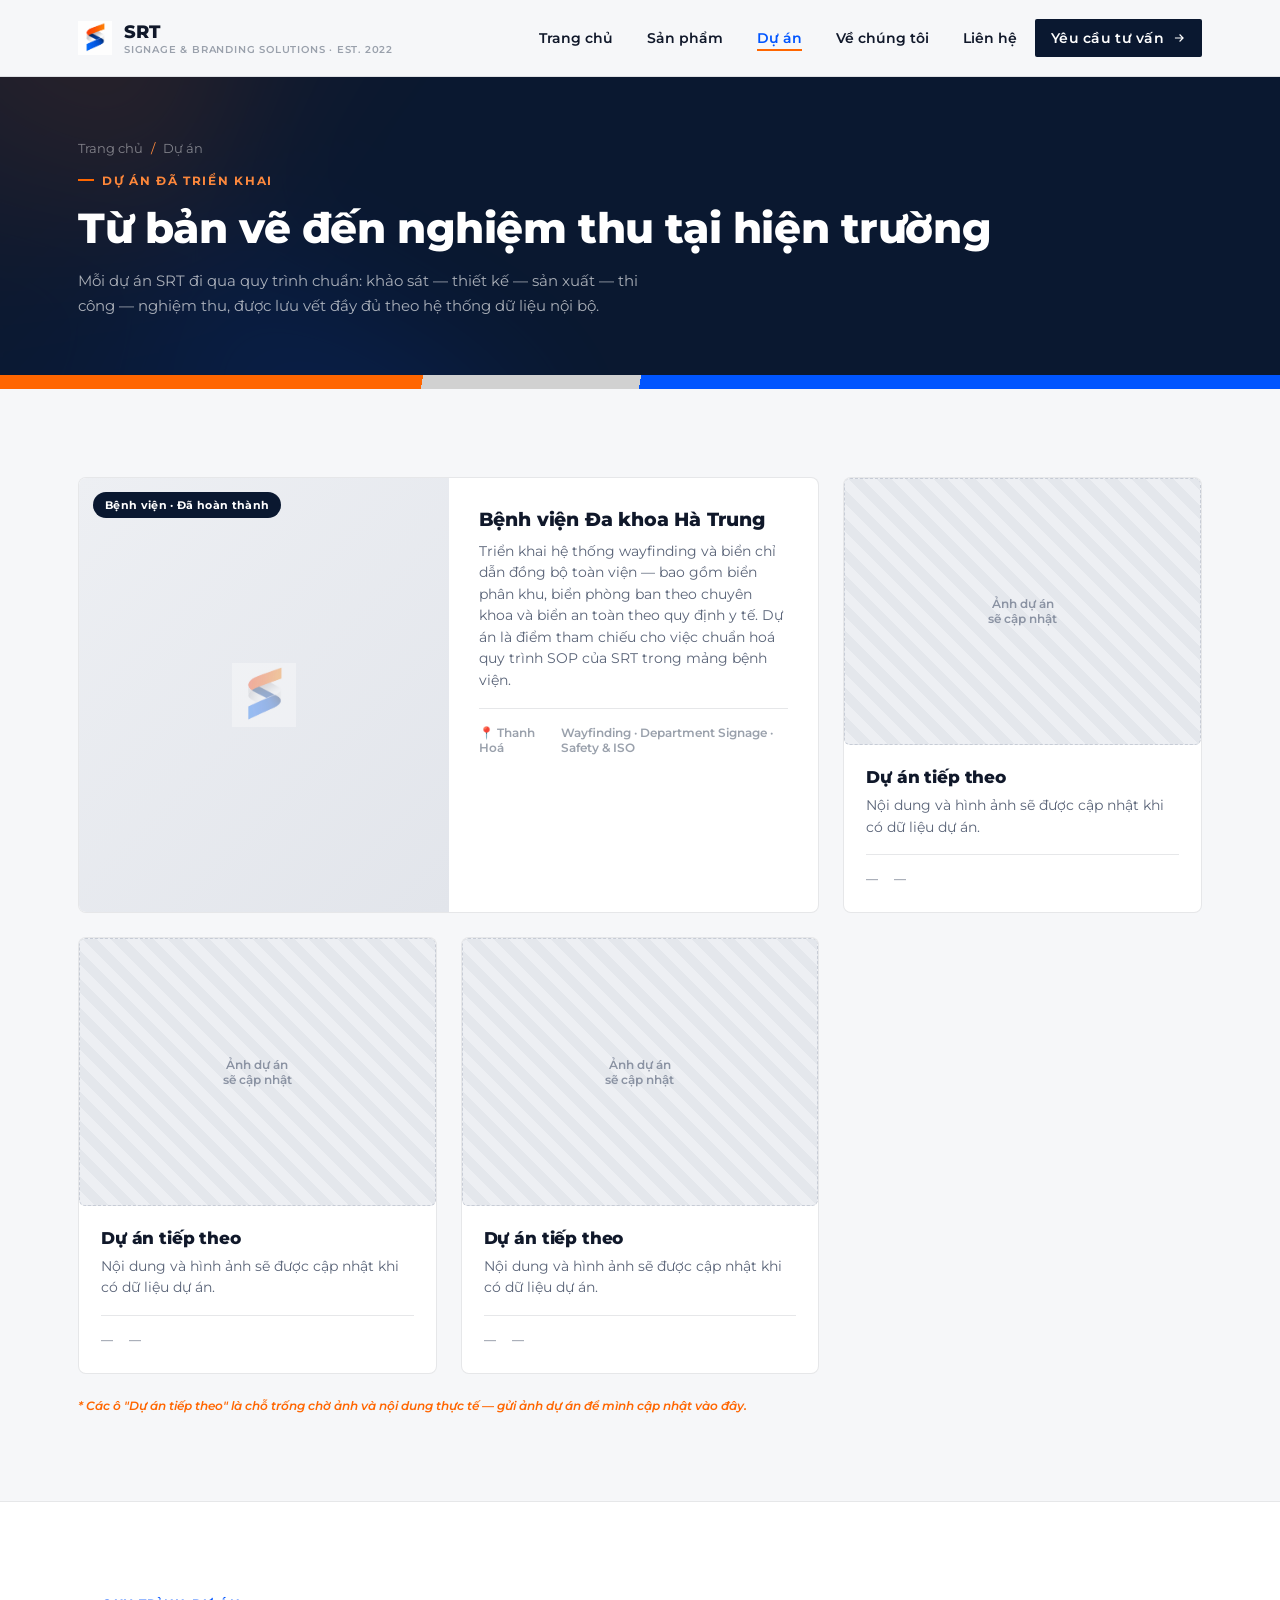
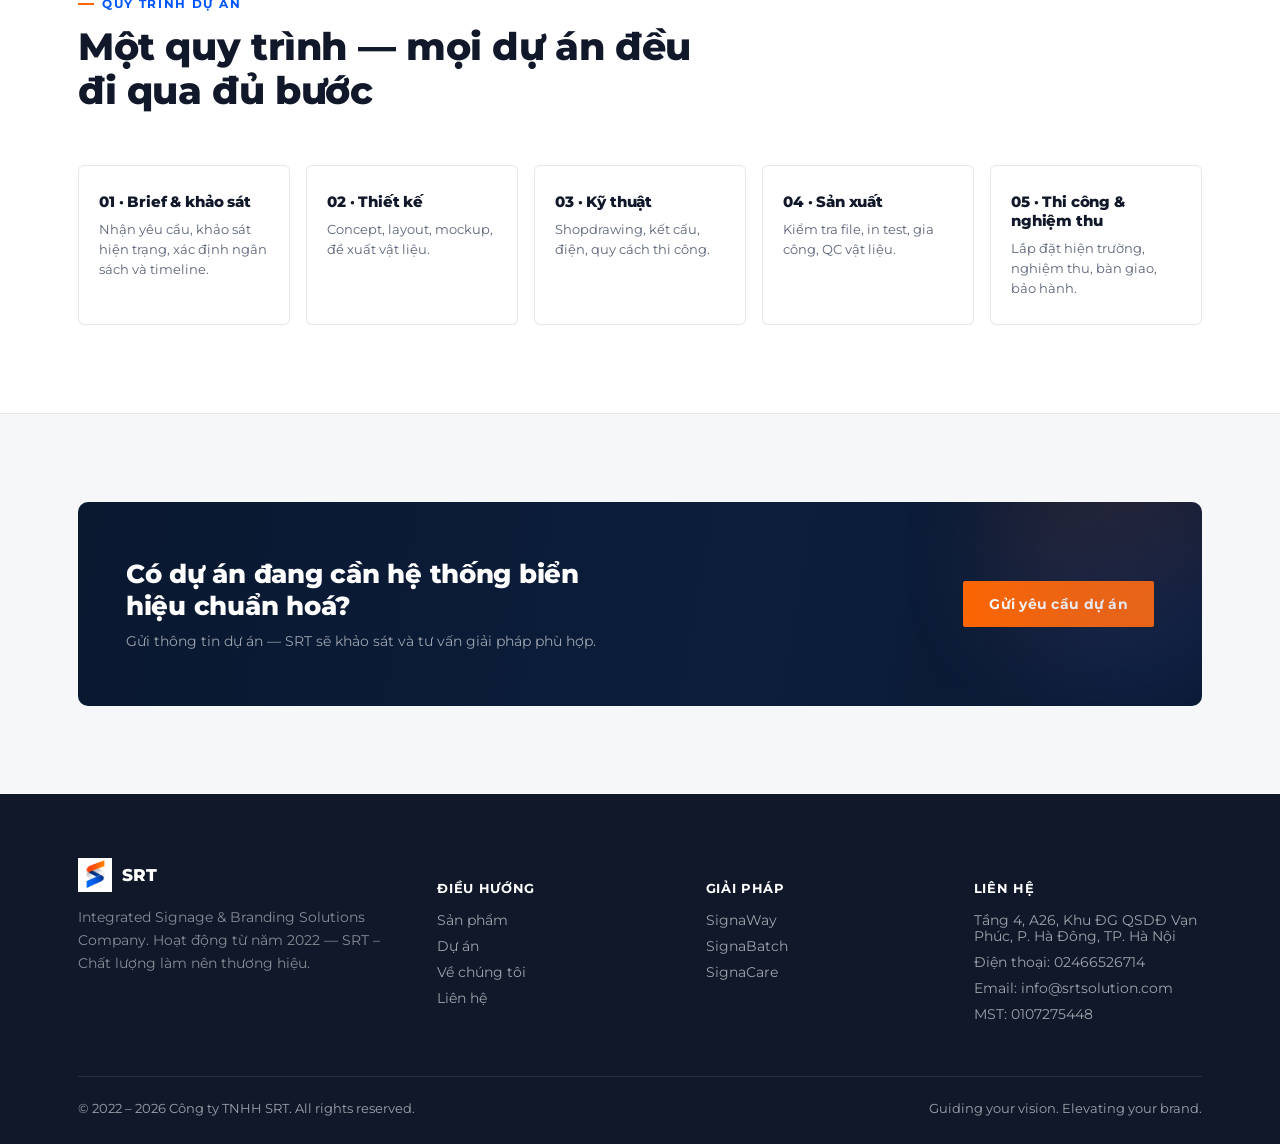
==== du-an.html @ f20e87cc "feat: Initial commit for SRT Website" ====
<!DOCTYPE html>
<html lang="vi">
<head>
<meta charset="UTF-8">
<meta name="viewport" content="width=device-width, initial-scale=1.0">
<title>Dự án — SRT</title>
<meta name="description" content="Các dự án hệ thống biển hiệu, wayfinding SRT đã triển khai cho bệnh viện và các khách hàng khác.">
<link rel="stylesheet" href="assets/style.css">
</head>
<body>

<header class="site-header">
  <div class="wrap nav">
    <a href="index.html" class="brand">
      <span class="ribbon-mark"><img src="images/logo.jpg" alt="SRT logo"></span>
      <span>SRT<small>Signage &amp; Branding Solutions · Est. 2022</small></span>
    </a>
    <nav class="nav-links">
      <a href="index.html">Trang chủ</a>
      <a href="san-pham.html">Sản phẩm</a>
      <a href="du-an.html">Dự án</a>
      <a href="ve-chung-toi.html">Về chúng tôi</a>
      <a href="lien-he.html">Liên hệ</a>
      <a href="lien-he.html" class="nav-cta">Yêu cầu tư vấn
        <svg viewBox="0 0 24 24" fill="none" stroke="currentColor" stroke-width="2"><path d="M5 12h14M13 6l6 6-6 6"/></svg>
      </a>
    </nav>
    <button class="burger" aria-label="Menu"><span></span><span></span><span></span></button>
  </div>
</header>

<section class="page-hero">
  <div class="wrap">
    <div class="crumb">Trang chủ <span>/</span> Dự án</div>
    <span class="eyebrow" style="color:var(--orange-2)">Dự án đã triển khai</span>
    <h1>Từ bản vẽ đến nghiệm thu tại hiện trường</h1>
    <p>Mỗi dự án SRT đi qua quy trình chuẩn: khảo sát — thiết kế — sản xuất — thi công — nghiệm thu, được lưu vết đầy đủ theo hệ thống dữ liệu nội bộ.</p>
  </div>
</section>
<div class="ribbon-divider"></div>

<section>
  <div class="wrap">
    <div class="card-grid reveal">

      <div class="proj-card" style="grid-column:span 2;display:grid;grid-template-columns:1fr 1fr;">
        <div class="proj-thumb" style="aspect-ratio:auto;">
          <span class="tag">Bệnh viện · Đã hoàn thành</span>
          <span class="ribbon-mark" style="width:64px;height:64px;"><img src="images/logo.jpg" alt=""></span>
        </div>
        <div class="proj-body" style="padding:30px 30px;">
          <h4 style="font-size:19px;">Bệnh viện Đa khoa Hà Trung</h4>
          <p style="margin-top:10px;">Triển khai hệ thống wayfinding và biển chỉ dẫn đồng bộ toàn viện — bao gồm biển phân khu, biển phòng ban theo chuyên khoa và biển an toàn theo quy định y tế. Dự án là điểm tham chiếu cho việc chuẩn hoá quy trình SOP của SRT trong mảng bệnh viện.</p>
          <div class="proj-meta">
            <span>📍 Thanh Hoá</span>
            <span>Wayfinding · Department Signage · Safety &amp; ISO</span>
          </div>
        </div>
      </div>

      <div class="proj-card">
        <div class="proj-thumb img-placeholder">Ảnh dự án<br>sẽ cập nhật</div>
        <div class="proj-body">
          <h4>Dự án tiếp theo</h4>
          <p>Nội dung và hình ảnh sẽ được cập nhật khi có dữ liệu dự án.</p>
          <div class="proj-meta"><span>—</span><span>—</span></div>
        </div>
      </div>
      <div class="proj-card">
        <div class="proj-thumb img-placeholder">Ảnh dự án<br>sẽ cập nhật</div>
        <div class="proj-body">
          <h4>Dự án tiếp theo</h4>
          <p>Nội dung và hình ảnh sẽ được cập nhật khi có dữ liệu dự án.</p>
          <div class="proj-meta"><span>—</span><span>—</span></div>
        </div>
      </div>
      <div class="proj-card">
        <div class="proj-thumb img-placeholder">Ảnh dự án<br>sẽ cập nhật</div>
        <div class="proj-body">
          <h4>Dự án tiếp theo</h4>
          <p>Nội dung và hình ảnh sẽ được cập nhật khi có dữ liệu dự án.</p>
          <div class="proj-meta"><span>—</span><span>—</span></div>
        </div>
      </div>

    </div>

    <p class="placeholder-note reveal" style="margin-top:24px;">* Các ô "Dự án tiếp theo" là chỗ trống chờ ảnh và nội dung thực tế — gửi ảnh dự án để mình cập nhật vào đây.</p>
  </div>
</section>

<section class="section-alt">
  <div class="wrap">
    <div class="section-head reveal">
      <span class="eyebrow">Quy trình dự án</span>
      <h2>Một quy trình — mọi dự án đều đi qua đủ bước</h2>
    </div>
    <div class="pillar-grid reveal" style="grid-template-columns:repeat(5,1fr);">
      <div class="pillar"><h4>01 · Brief &amp; khảo sát</h4><p>Nhận yêu cầu, khảo sát hiện trạng, xác định ngân sách và timeline.</p></div>
      <div class="pillar"><h4>02 · Thiết kế</h4><p>Concept, layout, mockup, đề xuất vật liệu.</p></div>
      <div class="pillar"><h4>03 · Kỹ thuật</h4><p>Shopdrawing, kết cấu, điện, quy cách thi công.</p></div>
      <div class="pillar"><h4>04 · Sản xuất</h4><p>Kiểm tra file, in test, gia công, QC vật liệu.</p></div>
      <div class="pillar"><h4>05 · Thi công &amp; nghiệm thu</h4><p>Lắp đặt hiện trường, nghiệm thu, bàn giao, bảo hành.</p></div>
    </div>
  </div>
</section>

<section>
  <div class="wrap">
    <div class="cta-banner reveal">
      <div>
        <h3>Có dự án đang cần hệ thống biển hiệu chuẩn hoá?</h3>
        <p>Gửi thông tin dự án — SRT sẽ khảo sát và tư vấn giải pháp phù hợp.</p>
      </div>
      <a href="lien-he.html" class="btn btn-primary">Gửi yêu cầu dự án</a>
    </div>
  </div>
</section>

<footer>
  <div class="wrap">
    <div class="foot-grid">
      <div>
        <div class="foot-brand"><span class="ribbon-mark"><img src="images/logo.jpg" alt=""></span> SRT</div>
        <p>Integrated Signage &amp; Branding Solutions Company. Hoạt động từ năm 2022 — SRT – Chất lượng làm nên thương hiệu.</p>
      </div>
      <div class="foot-col">
        <h5>Điều hướng</h5>
        <ul>
          <li><a href="san-pham.html">Sản phẩm</a></li>
          <li><a href="du-an.html">Dự án</a></li>
          <li><a href="ve-chung-toi.html">Về chúng tôi</a></li>
          <li><a href="lien-he.html">Liên hệ</a></li>
        </ul>
      </div>
      <div class="foot-col">
        <h5>Giải pháp</h5>
        <ul>
          <li><a href="san-pham.html#signaway">SignaWay</a></li>
          <li><a href="san-pham.html#signabatch">SignaBatch</a></li>
          <li><a href="san-pham.html#signacare">SignaCare</a></li>
        </ul>
      </div>
      <div class="foot-col">
        <h5>Liên hệ</h5>
        <ul>
          <li>Tầng 4, A26, Khu ĐG QSDĐ Vạn Phúc, P. Hà Đông, TP. Hà Nội</li>
          <li>Điện thoại: <a href="tel:02466526714">02466526714</a></li>
          <li>Email: <a href="mailto:info@srtsolution.com">info@srtsolution.com</a></li>
          <li>MST: 0107275448</li>
        </ul>
      </div>
    </div>
    <div class="foot-bottom">
      <span>© 2022 – 2026 Công ty TNHH SRT. All rights reserved.</span>
      <span>Guiding your vision. Elevating your brand.</span>
    </div>
  </div>
</footer>

<script src="assets/script.js"></script>
</body>
</html>
---- assets/style.css ----
/* ============================================================
   SRT — Integrated Signage & Branding Solutions
   Design tokens grounded in the SRT brand guideline:
   Orange #FF6600 / Blue #0055FF / Silver Gray #D1D1D1
   Typeface: Montserrat (per brand guideline)
   Signature motif: the folded "S" ribbon — rendered as an
   angled tri-tone divider used throughout as a wayfinding cue.
   ============================================================ */

@import url('https://fonts.googleapis.com/css2?family=Montserrat:wght@400;500;600;700;800;900&display=swap');

:root{
  --navy: #0A1830;
  --navy-2: #0F2140;
  --ink: #10182A;
  --paper: #F6F7F9;
  --paper-2: #EDEFF3;
  --white: #FFFFFF;
  --orange: #FF6600;
  --orange-2: #FF8A3D;
  --blue: #0055FF;
  --blue-2: #2E74FF;
  --silver: #D1D1D1;
  --silver-2: #9AA1AC;
  --line: rgba(16,24,42,0.10);
  --line-dark: rgba(255,255,255,0.14);

  --font: 'Montserrat', -apple-system, sans-serif;

  --container: 1180px;
  --radius: 4px;
  --ease: cubic-bezier(.22,.61,.36,1);
}

*{box-sizing:border-box;}
html{scroll-behavior:smooth;}
body{
  margin:0;
  font-family:var(--font);
  color:var(--ink);
  background:var(--paper);
  -webkit-font-smoothing:antialiased;
  overflow-x:hidden;
}
img{max-width:100%;display:block;}
a{color:inherit;text-decoration:none;}
ul{margin:0;padding:0;list-style:none;}
h1,h2,h3,h4{margin:0;font-weight:800;letter-spacing:-0.01em;}
p{margin:0;}
button{font-family:var(--font);cursor:pointer;}
:focus-visible{outline:2px solid var(--orange);outline-offset:3px;}

.wrap{max-width:var(--container);margin:0 auto;padding:0 28px;}
.eyebrow{
  display:inline-flex;align-items:center;gap:8px;
  font-size:12px;font-weight:700;letter-spacing:0.14em;text-transform:uppercase;
  color:var(--blue);
}
.eyebrow::before{content:"";width:16px;height:2px;background:var(--orange);display:inline-block;}

/* ---------------- Ribbon signature ---------------- */
.ribbon-divider{
  height:14px;
  width:100%;
  background:
    linear-gradient(100deg,
      var(--orange) 0 33%,
      var(--silver) 33% 50%,
      var(--blue) 50% 100%);
}
.ribbon-mark{
  display:inline-block;width:34px;height:34px;position:relative;flex:none;
}
.ribbon-mark img{width:100%;height:100%;object-fit:contain;}

/* ---------------- Header / Nav ---------------- */
.site-header{
  position:sticky;top:0;z-index:100;
  background:rgba(246,247,249,0.92);
  backdrop-filter:blur(10px);
  border-bottom:1px solid var(--line);
}
.nav{
  display:flex;align-items:center;justify-content:space-between;
  height:76px;
}
.brand{display:flex;align-items:center;gap:12px;font-weight:800;font-size:18px;}
.brand small{display:block;font-weight:600;font-size:10px;letter-spacing:.08em;color:var(--silver-2);text-transform:uppercase;}
.nav-links{display:flex;align-items:center;gap:2px;}
.nav-links a{
  padding:10px 16px;font-size:14px;font-weight:600;color:var(--ink);
  position:relative;
}
.nav-links a::after{
  content:"";position:absolute;left:16px;right:16px;bottom:6px;height:2px;
  background:var(--orange);transform:scaleX(0);transform-origin:left;transition:transform .25s var(--ease);
}
.nav-links a:hover::after,.nav-links a.active::after{transform:scaleX(1);}
.nav-links a.active{color:var(--blue);}
.nav-cta{
  padding:11px 20px;background:var(--navy);color:var(--white)!important;
  border-radius:2px;font-size:13px;font-weight:700;letter-spacing:.02em;
  display:flex;align-items:center;gap:8px;transition:background .2s;
}
.nav-cta:hover{background:var(--blue);}
.nav-cta svg{width:14px;height:14px;}
.burger{display:none;background:none;border:0;padding:8px;}
.burger span{display:block;width:22px;height:2px;background:var(--ink);margin:5px 0;transition:.25s;}

@media (max-width:900px){
  .nav-links{
    position:fixed;inset:76px 0 0 0;background:var(--paper);
    flex-direction:column;align-items:stretch;padding:12px 24px;
    transform:translateY(-8px);opacity:0;pointer-events:none;transition:.25s var(--ease);
    border-top:1px solid var(--line);
  }
  .nav-links.open{transform:translateY(0);opacity:1;pointer-events:auto;}
  .nav-links a{padding:16px 4px;border-bottom:1px solid var(--line);font-size:16px;}
  .nav-cta{margin-top:10px;justify-content:center;}
  .burger{display:block;}
}

/* ---------------- Hero ---------------- */
.hero{
  position:relative;background:var(--navy);color:var(--white);
  padding:88px 0 96px;overflow:hidden;
}
.hero::before{
  content:"";position:absolute;top:-30%;right:-10%;width:60%;height:160%;
  background:conic-gradient(from 210deg at 50% 50%, var(--orange), transparent 30%, var(--blue) 55%, transparent 75%);
  opacity:.18;filter:blur(60px);
}
.hero-grid{display:grid;grid-template-columns:1.15fr .85fr;gap:56px;align-items:center;position:relative;}
.hero h1{font-size:clamp(32px,4.2vw,54px);line-height:1.08;margin:18px 0 22px;}
.hero h1 em{font-style:normal;color:var(--orange-2);}
.hero p.lead{font-size:17px;line-height:1.7;color:rgba(255,255,255,.72);max-width:520px;margin-bottom:32px;}
.btn-row{display:flex;gap:14px;flex-wrap:wrap;}
.btn{
  padding:14px 26px;border-radius:2px;font-size:14px;font-weight:700;letter-spacing:.02em;
  display:inline-flex;align-items:center;gap:10px;transition:transform .2s var(--ease),background .2s;
}
.btn-primary{background:var(--orange);color:var(--white);}
.btn-primary:hover{background:var(--orange-2);transform:translateY(-2px);}
.btn-outline{border:1.5px solid rgba(255,255,255,.35);color:var(--white);}
.btn-outline:hover{border-color:var(--white);transform:translateY(-2px);}
.btn-dark{background:var(--navy);color:var(--white);}
.btn-dark:hover{background:var(--blue);}

.hero-panel{
  position:relative;aspect-ratio:4/5;border-radius:6px;overflow:hidden;
  background:linear-gradient(155deg,var(--navy-2),#050c1a);
  border:1px solid rgba(255,255,255,.1);
  display:flex;align-items:center;justify-content:center;
}
.hero-panel .ribbon-mark{width:110px;height:110px;}
.hero-panel .plate{
  position:absolute;background:rgba(255,255,255,.06);border:1px solid rgba(255,255,255,.12);
  border-radius:3px;padding:8px 12px;font-size:11px;font-weight:600;color:rgba(255,255,255,.75);
  display:flex;align-items:center;gap:6px;backdrop-filter:blur(4px);
}
.plate .dot{width:6px;height:6px;border-radius:50%;flex:none;}
.plate-1{top:14%;left:10%;} .plate-1 .dot{background:var(--orange);}
.plate-2{top:38%;right:8%;} .plate-2 .dot{background:var(--blue);}
.plate-3{bottom:16%;left:14%;} .plate-3 .dot{background:var(--silver);}

.hero-stats{display:flex;gap:0;margin-top:52px;border-top:1px solid rgba(255,255,255,.14);padding-top:26px;position:relative;}
.hero-stats div{flex:1;padding-right:24px;}
.hero-stats b{display:block;font-size:26px;font-weight:800;}
.hero-stats span{font-size:12.5px;color:rgba(255,255,255,.55);}

/* ---------------- Sections generic ---------------- */
section{padding:88px 0;}
.section-head{max-width:640px;margin-bottom:52px;}
.section-head h2{font-size:clamp(26px,3vw,38px);margin-top:14px;line-height:1.15;}
.section-head p{margin-top:16px;color:#4A5468;font-size:15.5px;line-height:1.7;}
.section-alt{background:var(--white);border-top:1px solid var(--line);border-bottom:1px solid var(--line);}
.section-dark{background:var(--navy);color:var(--white);}
.section-dark .section-head p{color:rgba(255,255,255,.65);}

/* ---------------- Layer / value model cards ---------------- */
.layer-grid{display:grid;grid-template-columns:repeat(3,1fr);gap:1px;background:var(--line);border:1px solid var(--line);border-radius:6px;overflow:hidden;}
.layer-card{background:var(--white);padding:36px 30px;position:relative;}
.layer-card .num{font-size:12px;font-weight:800;color:var(--silver-2);letter-spacing:.1em;}
.layer-card h3{font-size:19px;margin:14px 0 12px;}
.layer-card ul li{font-size:14px;color:#4A5468;padding:5px 0;padding-left:16px;position:relative;}
.layer-card ul li::before{content:"";position:absolute;left:0;top:11px;width:6px;height:2px;background:var(--orange);}
.layer-card:nth-child(1){border-top:3px solid var(--orange);}
.layer-card:nth-child(2){border-top:3px solid var(--silver);}
.layer-card:nth-child(3){border-top:3px solid var(--blue);}

/* ---------------- Pillar / service grid ---------------- */
.pillar-grid{display:grid;grid-template-columns:repeat(5,1fr);gap:16px;}
.pillar{
  background:var(--white);border:1px solid var(--line);border-radius:6px;padding:26px 20px;
  transition:transform .25s var(--ease),box-shadow .25s var(--ease);
}
.pillar:hover{transform:translateY(-4px);box-shadow:0 16px 32px rgba(10,24,48,.08);}
.pillar .icon{width:38px;height:38px;margin-bottom:16px;}
.pillar h4{font-size:15px;margin-bottom:8px;}
.pillar p{font-size:13px;color:#5A6478;line-height:1.55;}

/* ---------------- Values strip ---------------- */
.values-strip{display:flex;flex-wrap:wrap;gap:12px;}
.value-tag{
  padding:12px 20px;border:1px solid var(--line-dark);border-radius:30px;font-size:13.5px;font-weight:600;
  display:flex;align-items:center;gap:9px;color:rgba(255,255,255,.85);
}
.value-tag .dot{width:7px;height:7px;border-radius:50%;}

/* ---------------- Cards / projects ---------------- */
.card-grid{display:grid;grid-template-columns:repeat(3,1fr);gap:24px;}
.proj-card{background:var(--white);border:1px solid var(--line);border-radius:8px;overflow:hidden;}
.proj-thumb{
  aspect-ratio:4/3;background:linear-gradient(135deg,var(--paper-2),#E2E5EB);
  display:flex;align-items:center;justify-content:center;position:relative;
}
.proj-thumb .ribbon-mark{width:52px;height:52px;opacity:.35;}
.proj-thumb span.tag{
  position:absolute;top:14px;left:14px;background:var(--navy);color:#fff;
  font-size:11px;font-weight:700;padding:6px 12px;border-radius:20px;letter-spacing:.03em;
}
.proj-body{padding:22px 22px 26px;}
.proj-body h4{font-size:16.5px;margin-bottom:8px;}
.proj-body p{font-size:13.5px;color:#5A6478;line-height:1.6;}
.proj-meta{display:flex;gap:16px;margin-top:16px;padding-top:16px;border-top:1px solid var(--line);font-size:12px;color:var(--silver-2);font-weight:600;}

.img-placeholder{
  background:repeating-linear-gradient(45deg, var(--paper-2), var(--paper-2) 10px, #E4E7EC 10px, #E4E7EC 20px);
  display:flex;align-items:center;justify-content:center;color:#8B93A3;font-size:12px;font-weight:600;text-align:center;
  border:1px dashed #C7CCD6;border-radius:6px;
}

/* ---------------- CTA banner ---------------- */
.cta-banner{
  background:linear-gradient(100deg,var(--navy) 0%, #0C1E3C 60%, #0A1830 100%);
  color:var(--white);border-radius:10px;padding:56px 48px;position:relative;overflow:hidden;
  display:flex;align-items:center;justify-content:space-between;gap:32px;flex-wrap:wrap;
}
.cta-banner::after{
  content:"";position:absolute;right:-6%;top:-40%;width:280px;height:280px;
  background:linear-gradient(160deg,var(--orange),var(--blue));opacity:.16;filter:blur(50px);border-radius:50%;
}
.cta-banner h3{font-size:26px;max-width:460px;position:relative;}
.cta-banner p{color:rgba(255,255,255,.6);margin-top:10px;font-size:14px;position:relative;}

/* ---------------- Footer ---------------- */
footer{background:var(--ink);color:rgba(255,255,255,.6);padding:64px 0 28px;}
.foot-grid{display:grid;grid-template-columns:1.4fr 1fr 1fr 1fr;gap:40px;padding-bottom:44px;border-bottom:1px solid rgba(255,255,255,.1);}
.foot-brand{display:flex;align-items:center;gap:10px;color:#fff;font-weight:800;font-size:17px;margin-bottom:14px;}
.foot-grid p{font-size:13.5px;line-height:1.7;color:rgba(255,255,255,.5);}
.foot-col h5{color:#fff;font-size:13px;font-weight:700;letter-spacing:.05em;text-transform:uppercase;margin-bottom:16px;}
.foot-col li{margin-bottom:10px;font-size:13.5px;}
.foot-col a:hover{color:var(--orange-2);}
.foot-bottom{display:flex;justify-content:space-between;padding-top:24px;font-size:12.5px;flex-wrap:wrap;gap:10px;}

/* ---------------- Breadcrumb / page hero (inner pages) ---------------- */
.page-hero{background:var(--navy);color:#fff;padding:64px 0 56px;position:relative;overflow:hidden;}
.page-hero::before{
  content:"";position:absolute;top:-50%;left:-10%;width:50%;height:200%;
  background:conic-gradient(from 120deg, var(--blue), transparent 35%, var(--orange) 60%, transparent 80%);
  opacity:.14;filter:blur(70px);
}
.page-hero h1{font-size:clamp(28px,3.6vw,42px);margin-top:14px;position:relative;}
.page-hero p{color:rgba(255,255,255,.65);margin-top:14px;max-width:560px;font-size:15px;line-height:1.7;position:relative;}
.crumb{font-size:12.5px;color:rgba(255,255,255,.45);display:flex;gap:8px;position:relative;margin-bottom:10px;}
.crumb span{color:var(--orange-2);}

/* ---------------- Forms ---------------- */
.field{margin-bottom:18px;}
.field label{display:block;font-size:13px;font-weight:700;margin-bottom:8px;}
.field input,.field textarea,.field select{
  width:100%;padding:13px 14px;border:1.5px solid var(--line);border-radius:4px;
  font-family:var(--font);font-size:14px;background:var(--white);transition:border-color .2s;
}
.field input:focus,.field textarea:focus,.field select:focus{border-color:var(--blue);outline:none;}
.field-row{display:grid;grid-template-columns:1fr 1fr;gap:16px;}

.contact-info-list{display:flex;flex-direction:column;gap:22px;}
.contact-info-item{display:flex;gap:16px;align-items:flex-start;}
.contact-info-item .icon-wrap{
  width:42px;height:42px;border-radius:8px;background:var(--paper-2);display:flex;align-items:center;justify-content:center;flex:none;
}
.contact-info-item h5{font-size:13px;text-transform:uppercase;letter-spacing:.04em;color:var(--silver-2);margin-bottom:4px;}
.contact-info-item p{font-size:15px;font-weight:600;}
.placeholder-note{font-size:12px;color:var(--orange);font-weight:600;font-style:italic;}

/* ---------------- Utilities ---------------- */
.mt-lg{margin-top:64px;}
.text-center{text-align:center;margin-left:auto;margin-right:auto;}
.reveal{opacity:0;transform:translateY(18px);transition:opacity .6s var(--ease),transform .6s var(--ease);}
.reveal.in{opacity:1;transform:none;}

@media (max-width:980px){
  .hero-grid{grid-template-columns:1fr;}
  .hero-panel{max-width:420px;}
  .layer-grid{grid-template-columns:1fr;}
  .pillar-grid{grid-template-columns:repeat(2,1fr);}
  .card-grid{grid-template-columns:1fr 1fr;}
  .foot-grid{grid-template-columns:1fr 1fr;}
  .field-row{grid-template-columns:1fr;}
}
@media (max-width:600px){
  section{padding:64px 0;}
  .pillar-grid{grid-template-columns:1fr;}
  .card-grid{grid-template-columns:1fr;}
  .foot-grid{grid-template-columns:1fr;}
  .cta-banner{padding:36px 26px;}
  .hero-stats{flex-wrap:wrap;gap:20px;}
  .hero-stats div{flex:1 1 40%;}
}
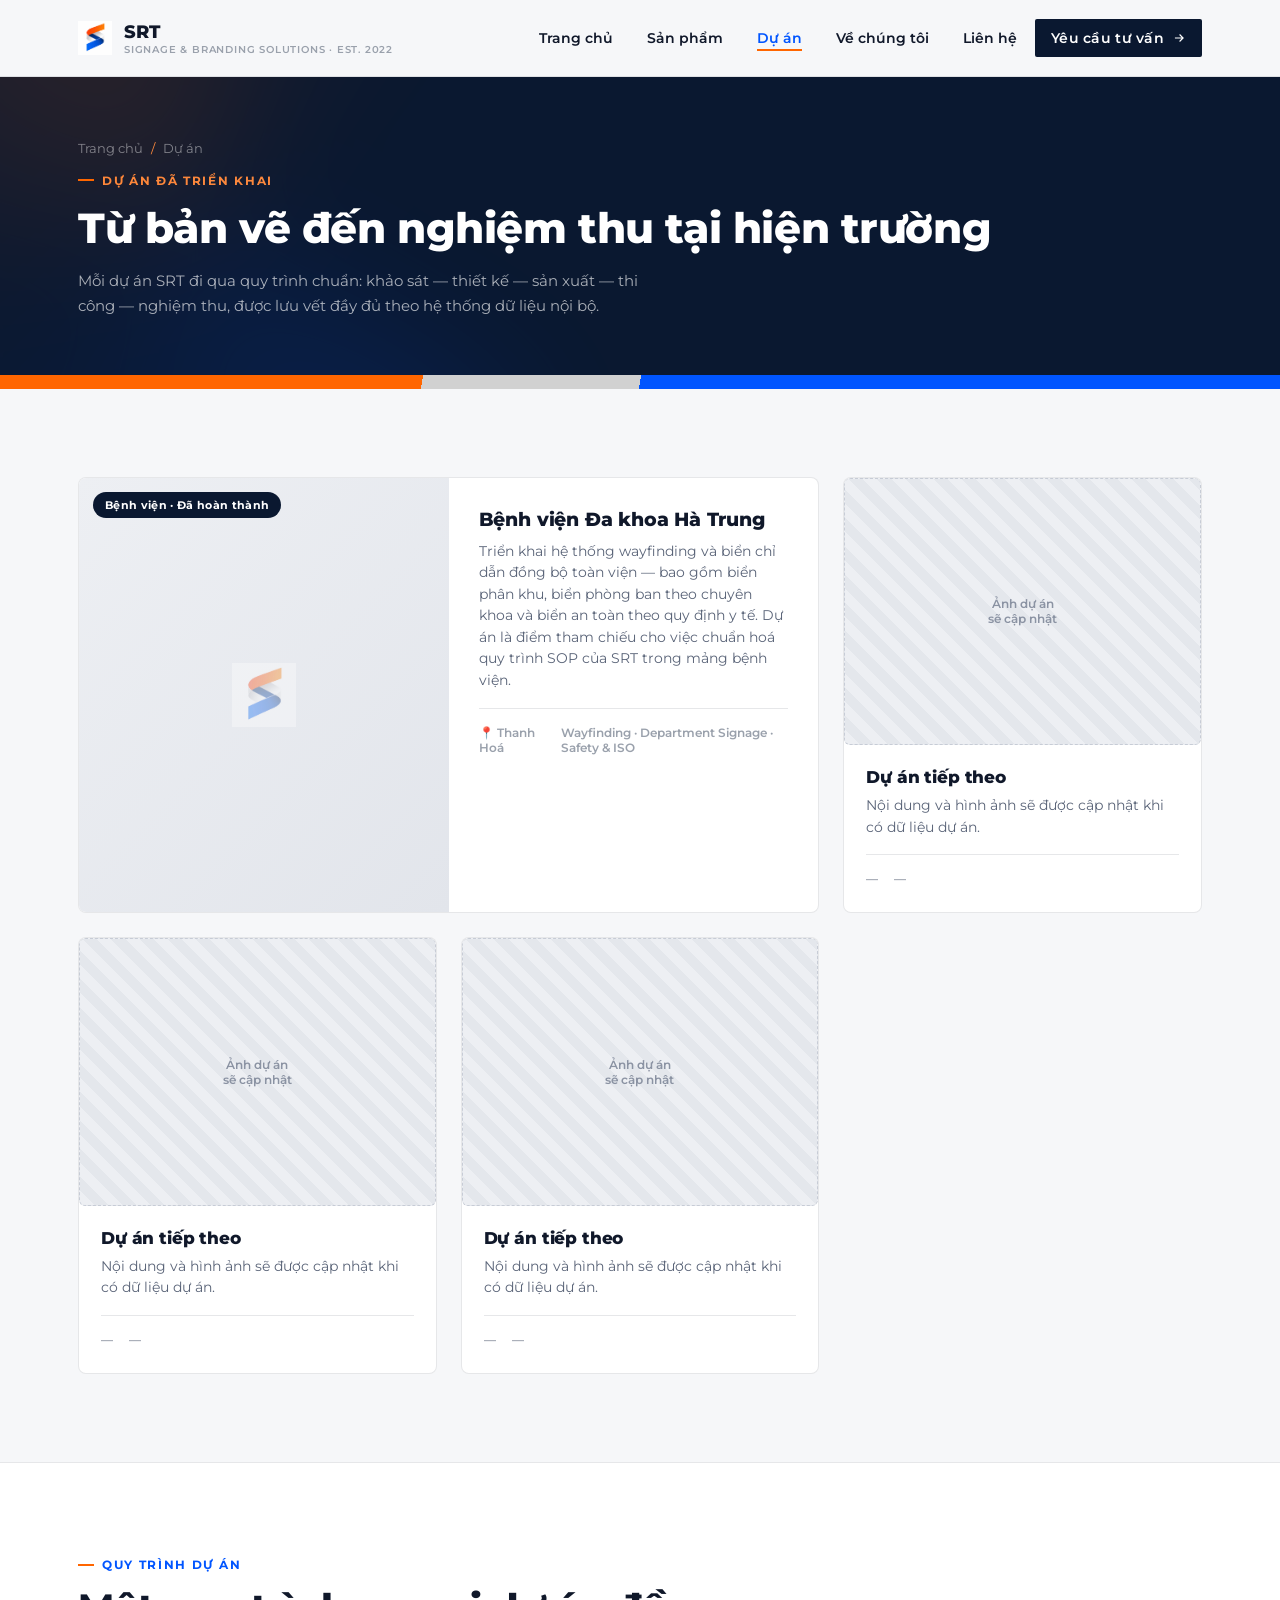
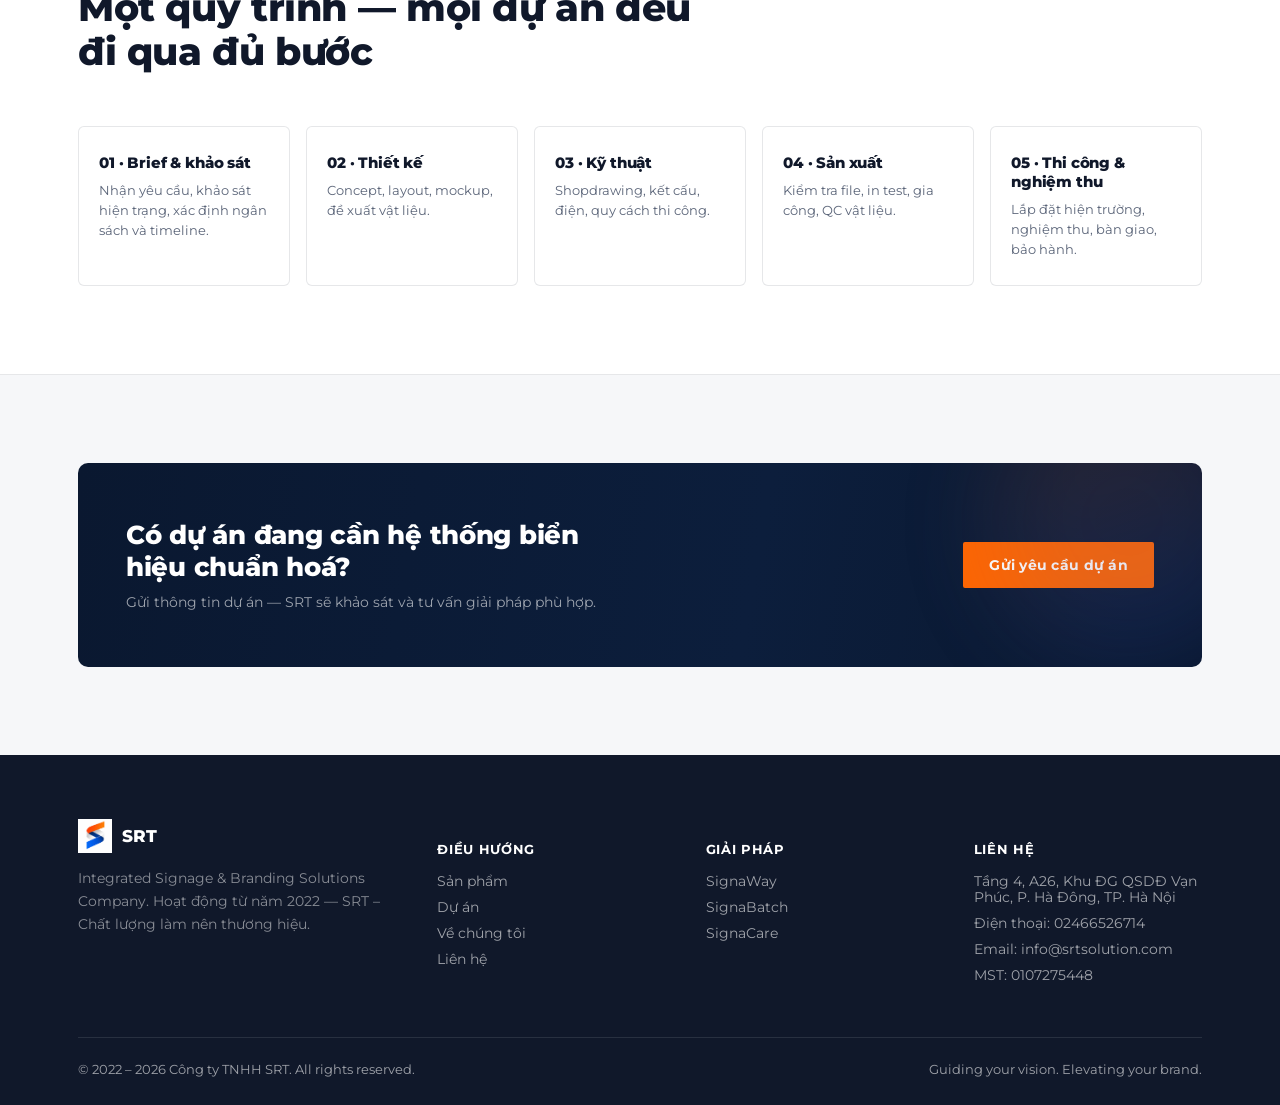
==== commit fe4d22ca: "fix: Remove placeholder note in du-an.html" ====
--- a/du-an.html
+++ b/du-an.html
@@ -84,8 +84,6 @@
       </div>
 
     </div>
-
-    <p class="placeholder-note reveal" style="margin-top:24px;">* Các ô "Dự án tiếp theo" là chỗ trống chờ ảnh và nội dung thực tế — gửi ảnh dự án để mình cập nhật vào đây.</p>
   </div>
 </section>
 
